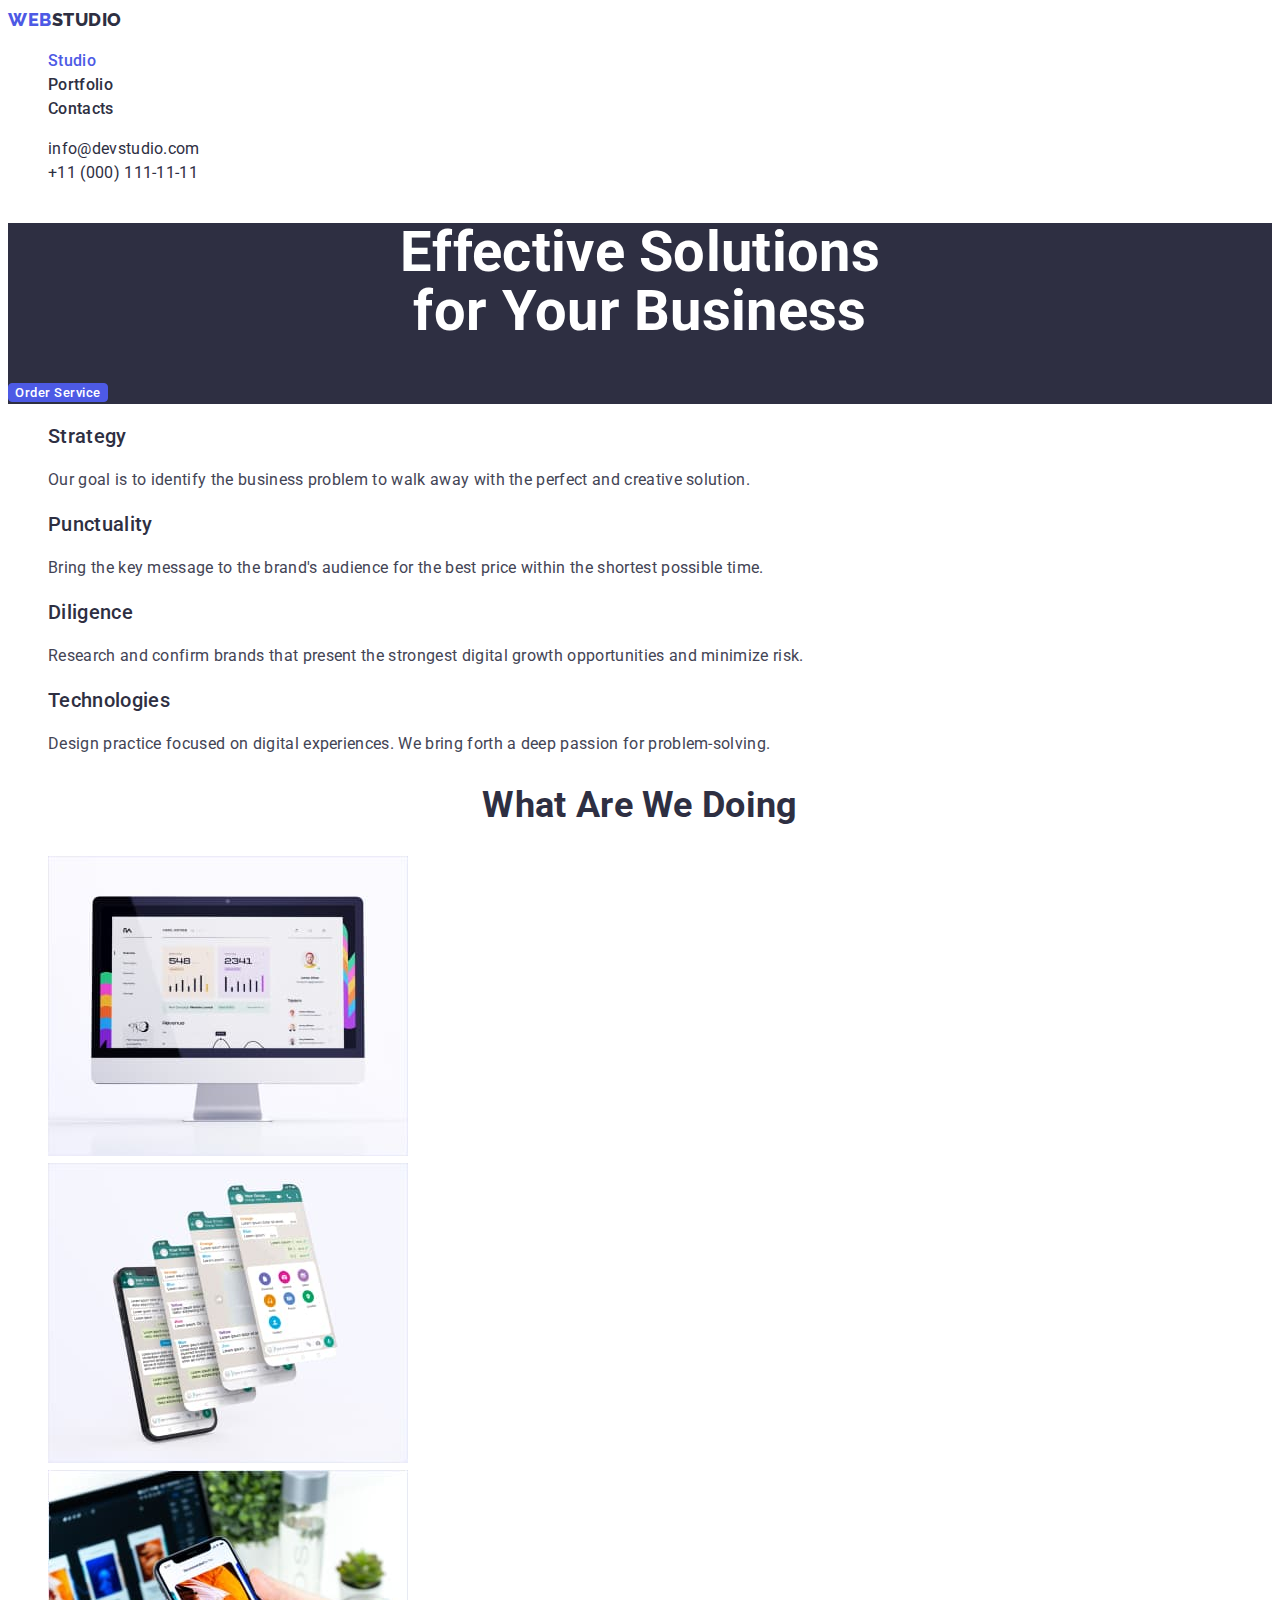
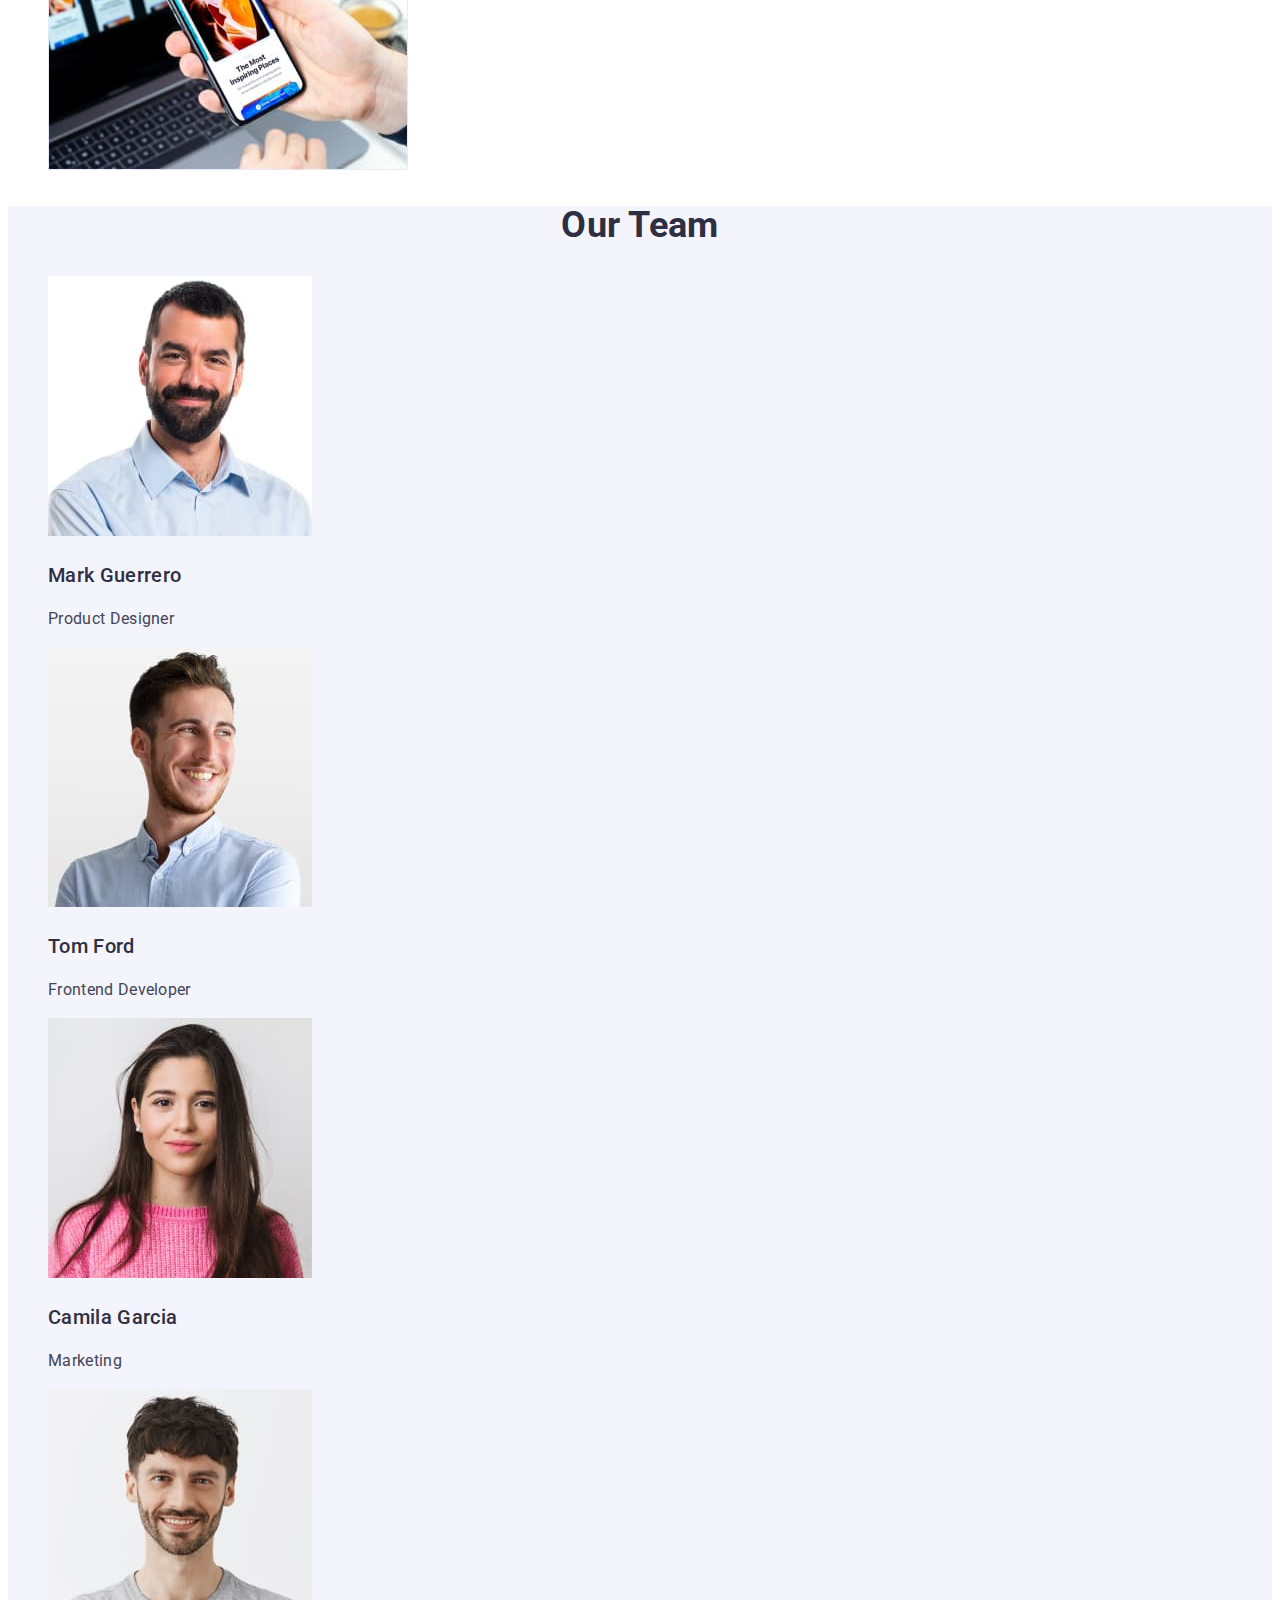
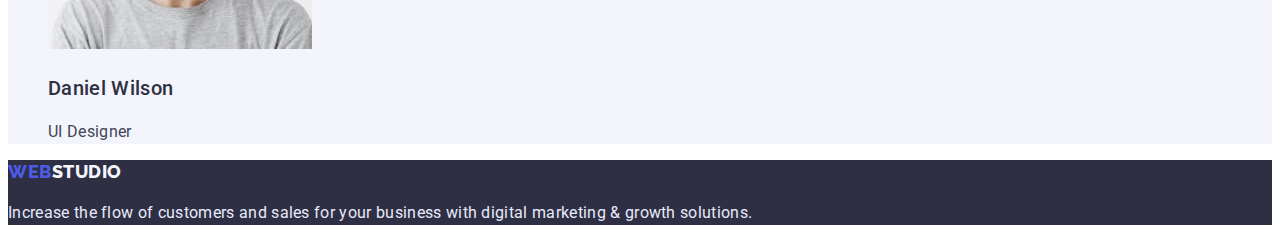
==== index.html @ faf0fa09 "-" ====
<!DOCTYPE html>
<html lang="en">
	<head>
		<meta charset="UTF-8" />
		<meta http-equiv="X-UA-Compatible" content="IE=edge" />
		<meta name="viewport" content="width=device-width, initial-scale=1.0" />
		<link rel="preconnect" href="https://fonts.googleapis.com" />
		<link rel="preconnect" href="https://fonts.gstatic.com" crossorigin />
		<link
			href="https://fonts.googleapis.com/css2?family=Raleway:wght@800&family=Roboto:wght@400;500;700&display=swap"
			rel="stylesheet"
		/>
		<link rel="stylesheet" href="./css/styles.css" />
		<title>WebStudio</title>
	</head>
	<body>
		<!-- head -->
		<header>
			<nav class="page-nav">
				<!-- Logo -->
				<a href="./index.html" class="logo"><span>Web</span>Studio</a>
				<ul class="list">
					<li><a href="./index.html" class="link-nav current">Studio</a></li>
					<li><a href="./portfolio.html" class="link-nav">Portfolio</a></li>
					<li><a href="" class="link-nav">Contacts</a></li>
				</ul>
			</nav>
			<address>
				<ul class="list">
					<li><a href="mailto:info@devstudio.com" class="link-address"> info@devstudio.com</a></li>
					<li><a href="tel:+110001111111" class="link-address">+11 (000) 111-11-11</a></li>
				</ul>
			</address>
		</header>
		<main>
			<!-- Hero -->
			<section class="hero">
				<h1 class="title-first"
					>Effective Solutions <br />
					for Your Business</h1
				>
				<button type="button" class="button">Order Service</button>
			</section>
			<!-- advantages -->
			<section>
				<h2 hidden>advantages</h2>
				<ul class="list">
					<li>
						<h3 class="title-third">Strategy</h3>
						<p> Our goal is to identify the business problem to walk away with the perfect and creative solution. </p>
					</li>
					<li>
						<h3 class="title-third">Punctuality</h3>
						<p> Bring the key message to the brand's audience for the best price within the shortest possible time. </p>
					</li>
					<li>
						<h3 class="title-third">Diligence</h3>
						<p>
							Research and confirm brands that present the strongest digital growth opportunities and minimize risk.
						</p>
					</li>
					<li>
						<h3 class="title-third">Technologies</h3>
						<p> Design practice focused on digital experiences. We bring forth a deep passion for problem-solving. </p>
					</li>
				</ul>
			</section>
			<!-- What are we doing? -->
			<section>
				<h2 class="title-second">What are we doing</h2>
				<ul class="list">
					<li><img src="./images/imac.jpg" alt="comp" width="360" /></li>
					<li><img src="./images/phone.jpg" alt="phone" width="360" /></li>
					<li>
						<img src="./images/notephone.jpg" alt="comp+phone" width="360" />
					</li>
				</ul>
			</section>
			<!-- Our Team -->
			<section class="team">
				<h2 class="title-second">Our Team</h2>
				<ul class="list">
					<li>
						<img src="./images/mark.jpg" alt="Mark Guerrero" width="264" />
						<h3 class="title-third">Mark Guerrero</h3>
						<p>Product Designer</p>
					</li>
					<li>
						<img src="./images/tom.jpg" alt="Tom Ford" width="264" />
						<h3 class="title-third">Tom Ford</h3>
						<p>Frontend Developer</p>
					</li>
					<li>
						<img src="./images/camila.jpg" alt="Camila Garcia" width="264" />
						<h3 class="title-third">Camila Garcia</h3>
						<p>Marketing</p>
					</li>
					<li>
						<img src="./images/daniel.jpg" alt="Daniel Wilson" width="264" />
						<h3 class="title-third">Daniel Wilson</h3>
						<p>UI Designer</p>
					</li>
				</ul>
			</section>
		</main>
		<!-- Page footer -->
		<footer class="footer">
			<a href="./index.html" class="logo logo-footer"><span>Web</span>Studio</a>
			<p> Increase the flow of customers and sales for your business with digital marketing & growth solutions. </p>
		</footer>
	</body>
</html>
---- css/styles.css ----
:root {
	--iris-active-focused: #4d5ae5;
	--ocean: #404bbf;
	--navyblue-shadow: #2e2f42;
	--green-success: #31d0aa;
	--body-text: #434455;
	--helper-text: #8e8f99;
	--cornflower-accent: #e7e9fc;
	--cloud-light: #f4f4fd;
	--white: #ffffff;
	--navyblue-modal: rgba(46, 47, 66, 0.4);
	--grey: rgba(46, 47, 66, 0.7);
}
body {
	background-color: var(--white);
	font-family: "Roboto", sans-serif;
	font-weight: 400;
	font-size: 16px;
	line-height: 1.5;
	letter-spacing: 0.02em;
	color: var(--body-text);
}
a {
	text-decoration: none;
}
/* навигация-шапка */
.link-nav {
	font-weight: 500;
	color: var(--navyblue-shadow);
}
.current {
	color: var(--iris-active-focused);
}
.link-nav:hover,
.link-nav:focus {
	color: var(--ocean);
}
.link-nav:active {
	color: var(--iris-active-focused);
}
.link-address {
	color: var(--navyblue-shadow);
	font-style: normal;
}
.link-address:hover,
.link-address:focus {
	color: var(--ocean);
}
.list {
	list-style: none;
}
.logo {
	font-family: "Raleway", sans-serif;
	font-weight: 800;
	font-size: 18px;
	line-height: 1.33;
	letter-spacing: 0.03em;
	text-transform: uppercase;
	color: var(--navyblue-shadow);
}
.logo > span {
	color: var(--iris-active-focused);
}
/* Оформление героя */
.hero {
	background-color: var(--navyblue-shadow);
}
.title-first {
	font-size: 56px;
	line-height: 1.07;
	text-align: center;
	color: var(--white);
}
.button {
	font-family: "Roboto", sans-serif;
	cursor: pointer;
	background: var(--iris-active-focused);
	font-weight: 500;
	letter-spacing: 0.04em;
	text-align: center;
	border: 1px solid var(--iris-active-focused);
	border-radius: 4px;
	color: var(--white);
}
.button:hover,
.button:focus {
	background-color: var(--ocean);
}
.title-second {
	font-size: 36px;
	line-height: 1.11;
	text-align: center;
	text-transform: capitalize;
	color: var(--navyblue-shadow);
}
.title-third {
	font-weight: 500;
	font-size: 20px;
	line-height: 1.2;
	color: var(--navyblue-shadow);
}
.team {
	background-color: var(--cloud-light);
}
.footer {
	background-color: var(--navyblue-shadow);
	color: var(--cornflower-accent);
}
.logo-footer {
	color: var(--cloud-light);
}
.button-filter {
	font-family: "Roboto", sans-serif;
	cursor: pointer;
	font-weight: 500;
	letter-spacing: 0.04em;
	background-color: var(--cloud-light);
	color: var(--iris-active-focused);
	border: 1px solid #e7e9fc;
	border-radius: 4px;
}
.button-filter:hover,
.button-filter:focus {
	background-color: var(--iris-active-focused);
	color: var(--white);
}
.sample-type {
	color: var(--body-text);
}
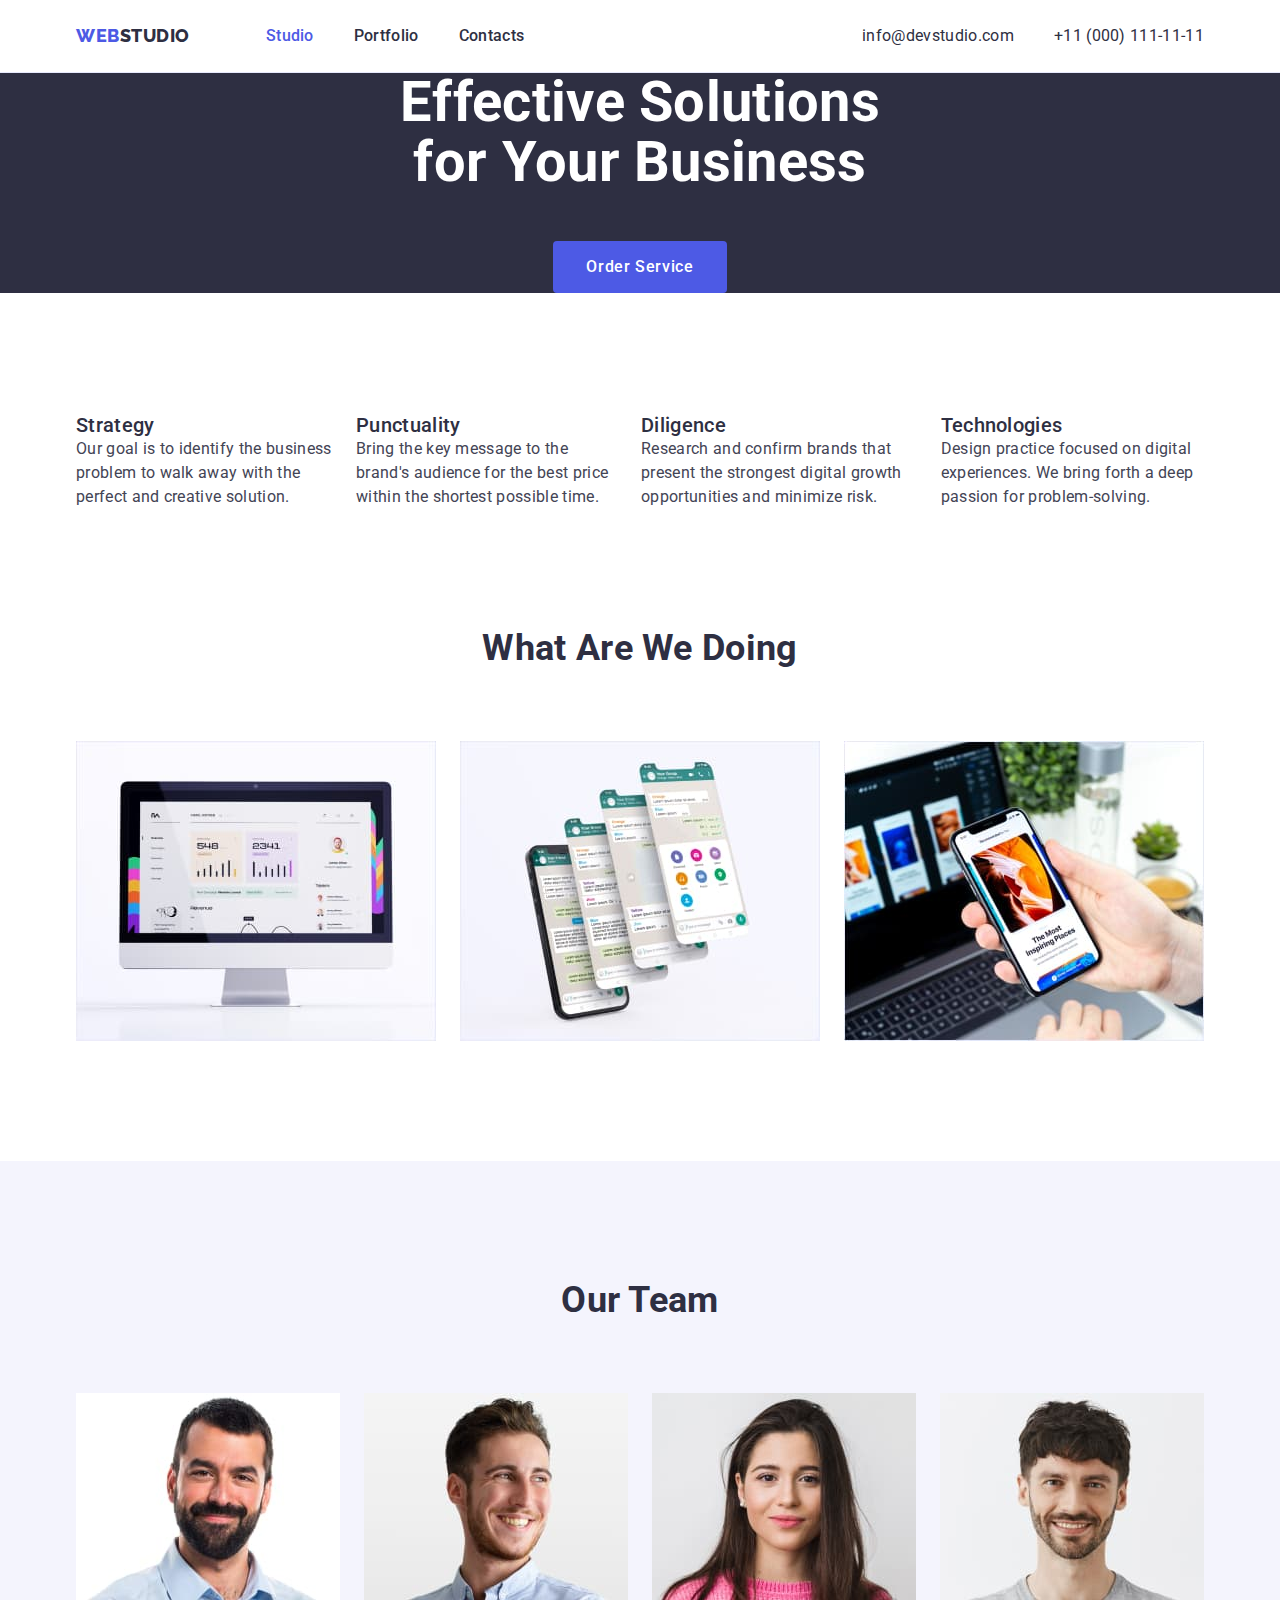
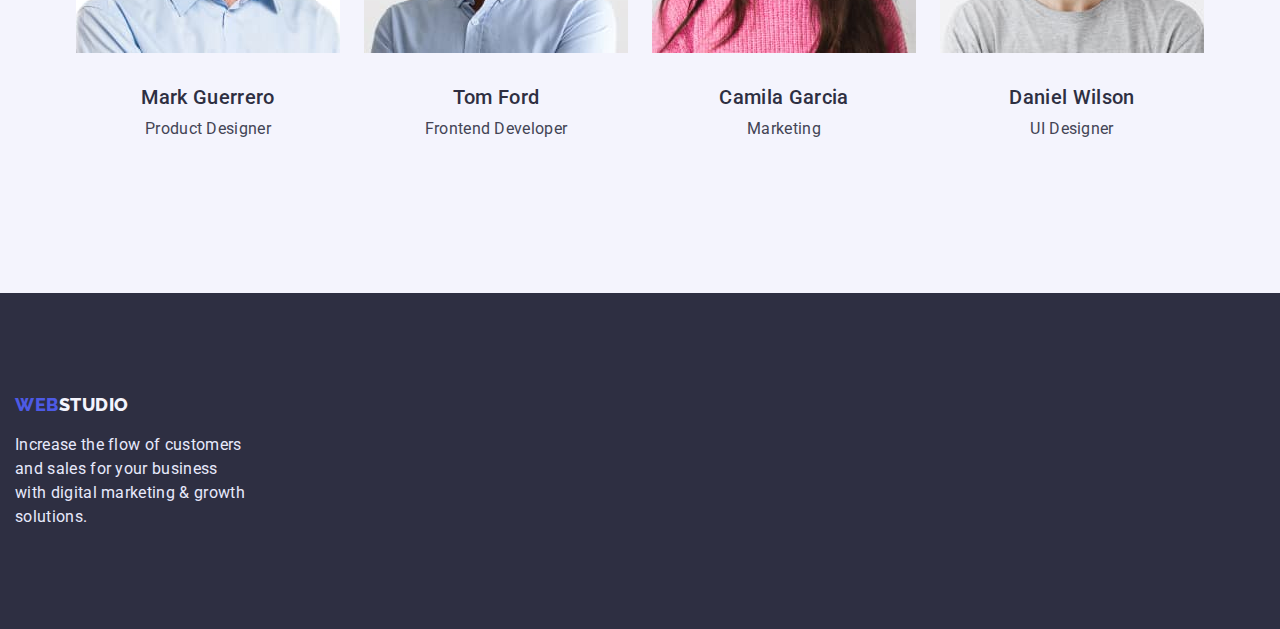
==== commit 3512b3f4: "finaly" ====
--- a/index.html
+++ b/index.html
@@ -10,27 +10,30 @@
 			href="https://fonts.googleapis.com/css2?family=Raleway:wght@800&family=Roboto:wght@400;500;700&display=swap"
 			rel="stylesheet"
 		/>
+		<link href="https://cdn.jsdelivr.net/npm/modern-normalize@1.1.0/modern-normalize.min.css" rel="stylesheet" />
 		<link rel="stylesheet" href="./css/styles.css" />
 		<title>WebStudio</title>
 	</head>
 	<body>
 		<!-- head -->
 		<header>
-			<nav class="page-nav">
-				<!-- Logo -->
-				<a href="./index.html" class="logo"><span>Web</span>Studio</a>
-				<ul class="list">
-					<li><a href="./index.html" class="link-nav current">Studio</a></li>
-					<li><a href="./portfolio.html" class="link-nav">Portfolio</a></li>
-					<li><a href="" class="link-nav">Contacts</a></li>
-				</ul>
-			</nav>
-			<address>
-				<ul class="list">
-					<li><a href="mailto:info@devstudio.com" class="link-address"> info@devstudio.com</a></li>
-					<li><a href="tel:+110001111111" class="link-address">+11 (000) 111-11-11</a></li>
-				</ul>
-			</address>
+			<div class="container header-list">
+				<nav class="page-nav">
+					<!-- Logo -->
+					<a href="./index.html" class="logo"><span>Web</span>Studio</a>
+					<ul class="list list-nav">
+						<li><a href="./index.html" class="link-nav current">Studio</a></li>
+						<li><a href="./portfolio.html" class="link-nav">Portfolio</a></li>
+						<li><a href="" class="link-nav">Contacts</a></li>
+					</ul>
+				</nav>
+				<address>
+					<ul class="list address-nav">
+						<li><a href="mailto:info@devstudio.com" class="link-address"> info@devstudio.com</a></li>
+						<li><a href="tel:+110001111111" class="link-address">+11 (000) 111-11-11</a></li>
+					</ul>
+				</address>
+			</div>
 		</header>
 		<main>
 			<!-- Hero -->
@@ -42,71 +45,93 @@
 				<button type="button" class="button">Order Service</button>
 			</section>
 			<!-- advantages -->
-			<section>
-				<h2 hidden>advantages</h2>
-				<ul class="list">
-					<li>
-						<h3 class="title-third">Strategy</h3>
-						<p> Our goal is to identify the business problem to walk away with the perfect and creative solution. </p>
-					</li>
-					<li>
-						<h3 class="title-third">Punctuality</h3>
-						<p> Bring the key message to the brand's audience for the best price within the shortest possible time. </p>
-					</li>
-					<li>
-						<h3 class="title-third">Diligence</h3>
-						<p>
-							Research and confirm brands that present the strongest digital growth opportunities and minimize risk.
-						</p>
-					</li>
-					<li>
-						<h3 class="title-third">Technologies</h3>
-						<p> Design practice focused on digital experiences. We bring forth a deep passion for problem-solving. </p>
-					</li>
-				</ul>
+			<section class="section">
+				<div class="container advantages">
+					<h2 hidden>advantages</h2>
+					<ul class="list">
+						<li class="item">
+							<h3 class="title-third">Strategy</h3>
+							<p> Our goal is to identify the business problem to walk away with the perfect and creative solution. </p>
+						</li>
+						<li class="item">
+							<h3 class="title-third">Punctuality</h3>
+							<p>
+								Bring the key message to the brand's audience for the best price within the shortest possible time.
+							</p>
+						</li>
+						<li class="item">
+							<h3 class="title-third">Diligence</h3>
+							<p>
+								Research and confirm brands that present the strongest digital growth opportunities and minimize risk.
+							</p>
+						</li>
+						<li class="item">
+							<h3 class="title-third">Technologies</h3>
+							<p>
+								Design practice focused on digital experiences. We bring forth a deep passion for problem-solving.
+							</p>
+						</li>
+					</ul>
+				</div>
 			</section>
 			<!-- What are we doing? -->
-			<section>
-				<h2 class="title-second">What are we doing</h2>
-				<ul class="list">
-					<li><img src="./images/imac.jpg" alt="comp" width="360" /></li>
-					<li><img src="./images/phone.jpg" alt="phone" width="360" /></li>
-					<li>
-						<img src="./images/notephone.jpg" alt="comp+phone" width="360" />
-					</li>
-				</ul>
+			<section class="areas section">
+				<div class="container">
+					<h2 class="title-second">What are we doing</h2>
+					<ul class="list list-areas">
+						<li><img src="./images/imac.jpg" alt="comp" width="360" /></li>
+						<li><img src="./images/phone.jpg" alt="phone" width="360" /></li>
+						<li>
+							<img src="./images/notephone.jpg" alt="comp+phone" width="360" />
+						</li>
+					</ul>
+				</div>
 			</section>
 			<!-- Our Team -->
-			<section class="team">
-				<h2 class="title-second">Our Team</h2>
-				<ul class="list">
-					<li>
-						<img src="./images/mark.jpg" alt="Mark Guerrero" width="264" />
-						<h3 class="title-third">Mark Guerrero</h3>
-						<p>Product Designer</p>
-					</li>
-					<li>
-						<img src="./images/tom.jpg" alt="Tom Ford" width="264" />
-						<h3 class="title-third">Tom Ford</h3>
-						<p>Frontend Developer</p>
-					</li>
-					<li>
-						<img src="./images/camila.jpg" alt="Camila Garcia" width="264" />
-						<h3 class="title-third">Camila Garcia</h3>
-						<p>Marketing</p>
-					</li>
-					<li>
-						<img src="./images/daniel.jpg" alt="Daniel Wilson" width="264" />
-						<h3 class="title-third">Daniel Wilson</h3>
-						<p>UI Designer</p>
-					</li>
-				</ul>
+			<section class="team section">
+				<div class="container">
+					<h2 class="title-second">Our Team</h2>
+					<ul class="list list-empl">
+						<li>
+							<img src="./images/mark.jpg" alt="Mark Guerrero" width="264" />
+							<div class="empl-name">
+								<h3 class="title-third">Mark Guerrero</h3>
+								<p>Product Designer</p>
+							</div>
+						</li>
+						<li>
+							<img src="./images/tom.jpg" alt="Tom Ford" width="264" />
+							<div class="empl-name">
+								<h3 class="title-third">Tom Ford</h3>
+								<p>Frontend Developer</p>
+							</div>
+						</li>
+						<li>
+							<img src="./images/camila.jpg" alt="Camila Garcia" width="264" />
+							<div class="empl-name">
+								<h3 class="title-third">Camila Garcia</h3>
+								<p>Marketing</p>
+							</div>
+						</li>
+						<li>
+							<img src="./images/daniel.jpg" alt="Daniel Wilson" width="264" />
+							<div class="empl-name">
+								<h3 class="title-third">Daniel Wilson</h3>
+								<p>UI Designer</p>
+							</div>
+						</li>
+					</ul>
+				</div>
 			</section>
 		</main>
 		<!-- Page footer -->
 		<footer class="footer">
-			<a href="./index.html" class="logo logo-footer"><span>Web</span>Studio</a>
-			<p> Increase the flow of customers and sales for your business with digital marketing & growth solutions. </p>
+			<div class="container footer-items"
+				><a href="./index.html" class="logo logo-footer"><span>Web</span>Studio</a>
+				<p>
+					Increase the flow of customers and sales for your business with digital marketing & growth solutions.
+				</p></div
+			>
 		</footer>
 	</body>
 </html>
--- a/css/styles.css
+++ b/css/styles.css
@@ -23,8 +23,65 @@
 a {
 	text-decoration: none;
 }
-/* навигация-шапка */
+h1,
+h2,
+h3,
+h4,
+h5,
+h6,
+p {
+	margin-top: 0;
+	margin-bottom: 0;
+	padding-left: 0;
+}
+img {
+	display: block;
+	max-width: 100%;
+	height: auto;
+}
+.list {
+	list-style: none;
+	margin: 0;
+	padding: 0;
+}
+.container {
+	width: 1158px;
+	margin-left: auto;
+	margin-right: auto;
+	padding-left: 15px;
+	padding-right: 15px;
+}
+
+/* ========навигация-шапка========= */
+address {
+	margin-left: auto;
+}
+.address-nav {
+	display: flex;
+}
+.address-nav li + li {
+	margin-left: 40px;
+}
+.list-nav {
+	display: flex;
+	flex-direction: row;
+}
+.list-nav li + li {
+	margin-left: 40px;
+}
+.header-list {
+	display: flex;
+	align-items: center;
+}
+.page-nav {
+	display: flex;
+	align-items: center;
+}
 .link-nav {
+	display: block;
+	padding-top: 24px;
+	padding-bottom: 24px;
+
 	font-weight: 500;
 	color: var(--navyblue-shadow);
 }
@@ -46,10 +103,8 @@
 .link-address:focus {
 	color: var(--ocean);
 }
-.list {
-	list-style: none;
-}
 .logo {
+	margin-right: 76px;
 	font-family: "Raleway", sans-serif;
 	font-weight: 800;
 	font-size: 18px;
@@ -61,31 +116,42 @@
 .logo > span {
 	color: var(--iris-active-focused);
 }
-/* Оформление героя */
+header {
+	border-bottom: 1px solid var(--cornflower-accent);
+}
+/* =========Оформление героя================== */
 .hero {
 	background-color: var(--navyblue-shadow);
-}
+	text-align: center;
+}
+.button {
+	margin-top: 48px;
+	margin-right: auto;
+	margin-left: auto;
+	padding: 16px 32px;
+
+	font-family: "Roboto", sans-serif;
+	cursor: pointer;
+	background: var(--iris-active-focused);
+	font-weight: 500;
+	letter-spacing: 0.04em;
+	text-align: center;
+	min-width: 169px;
+	border: 1px solid transparent;
+	border-radius: 4px;
+	color: var(--white);
+}
+.button:hover,
+.button:focus {
+	background-color: var(--ocean);
+}
+/* Заголовки */
 .title-first {
 	font-size: 56px;
 	line-height: 1.07;
 	text-align: center;
 	color: var(--white);
 }
-.button {
-	font-family: "Roboto", sans-serif;
-	cursor: pointer;
-	background: var(--iris-active-focused);
-	font-weight: 500;
-	letter-spacing: 0.04em;
-	text-align: center;
-	border: 1px solid var(--iris-active-focused);
-	border-radius: 4px;
-	color: var(--white);
-}
-.button:hover,
-.button:focus {
-	background-color: var(--ocean);
-}
 .title-second {
 	font-size: 36px;
 	line-height: 1.11;
@@ -99,16 +165,69 @@
 	line-height: 1.2;
 	color: var(--navyblue-shadow);
 }
+/* ==============Преимущества============= */
+.section {
+	padding-top: 120px;
+	padding-bottom: 120px;
+}
+.advantages .item {
+	width: calc((100%-72px) / 4);
+	margin-right: 24px;
+}
+.advantages .item:last-child {
+	margin-right: 0;
+}
+.advantages .list {
+	display: flex;
+}
+/* =====Что мы делаем============= */
+.list-areas {
+	display: flex;
+	justify-content: space-between;
+}
+.areas {
+	padding-top: 0;
+}
+/* =================Команда=============== */
 .team {
 	background-color: var(--cloud-light);
 }
+.team .title-second,
+.areas .title-second {
+	padding-bottom: 72px;
+}
+.list-empl {
+	display: flex;
+	justify-content: space-between;
+}
+
+.empl-name {
+	text-align: center;
+	padding-bottom: 32px;
+	padding-top: 32px;
+}
+.list-empl .title-third {
+	padding-bottom: 8px;
+}
+/* =========Footer======== */
 .footer {
 	background-color: var(--navyblue-shadow);
 	color: var(--cornflower-accent);
 }
 .logo-footer {
+	display: flex;
 	color: var(--cloud-light);
 }
+.footer-items {
+	margin-left: 0;
+	padding-top: 100px;
+	padding-bottom: 100px;
+	width: 264px;
+}
+.footer-items p {
+	padding-top: 16px;
+}
+/* Кнопки фильтра портфолио */
 .button-filter {
 	font-family: "Roboto", sans-serif;
 	cursor: pointer;
@@ -127,3 +246,40 @@
 .sample-type {
 	color: var(--body-text);
 }
+.btns-filter {
+	display: flex;
+	margin-top: 96px;
+	margin-bottom: 72px;
+	justify-content: center;
+}
+.btns-filter li + li {
+	margin-left: 24px;
+}
+.img-works {
+	display: flex;
+	flex-wrap: wrap;
+	flex-basis: calc((100%-48) / 3);
+	margin-left: -24px;
+	margin-bottom: -24px;
+}
+.img-works .title-third {
+	padding-left: 16px;
+	padding-top: 32px;
+}
+.img-works p {
+	margin-top: 8px;
+	padding-bottom: 32px;
+	padding-left: 16px;
+}
+.img-works li {
+	margin-left: 24px;
+	margin-bottom: 48px;
+}
+.img-works li:nth-child(3n) {
+	margin-right: 0;
+}
+.img-title {
+	border-bottom: 1px solid var(--cornflower-accent);
+	border-right: 1px solid var(--cornflower-accent);
+	border-left: 1px solid var(--cornflower-accent);
+}
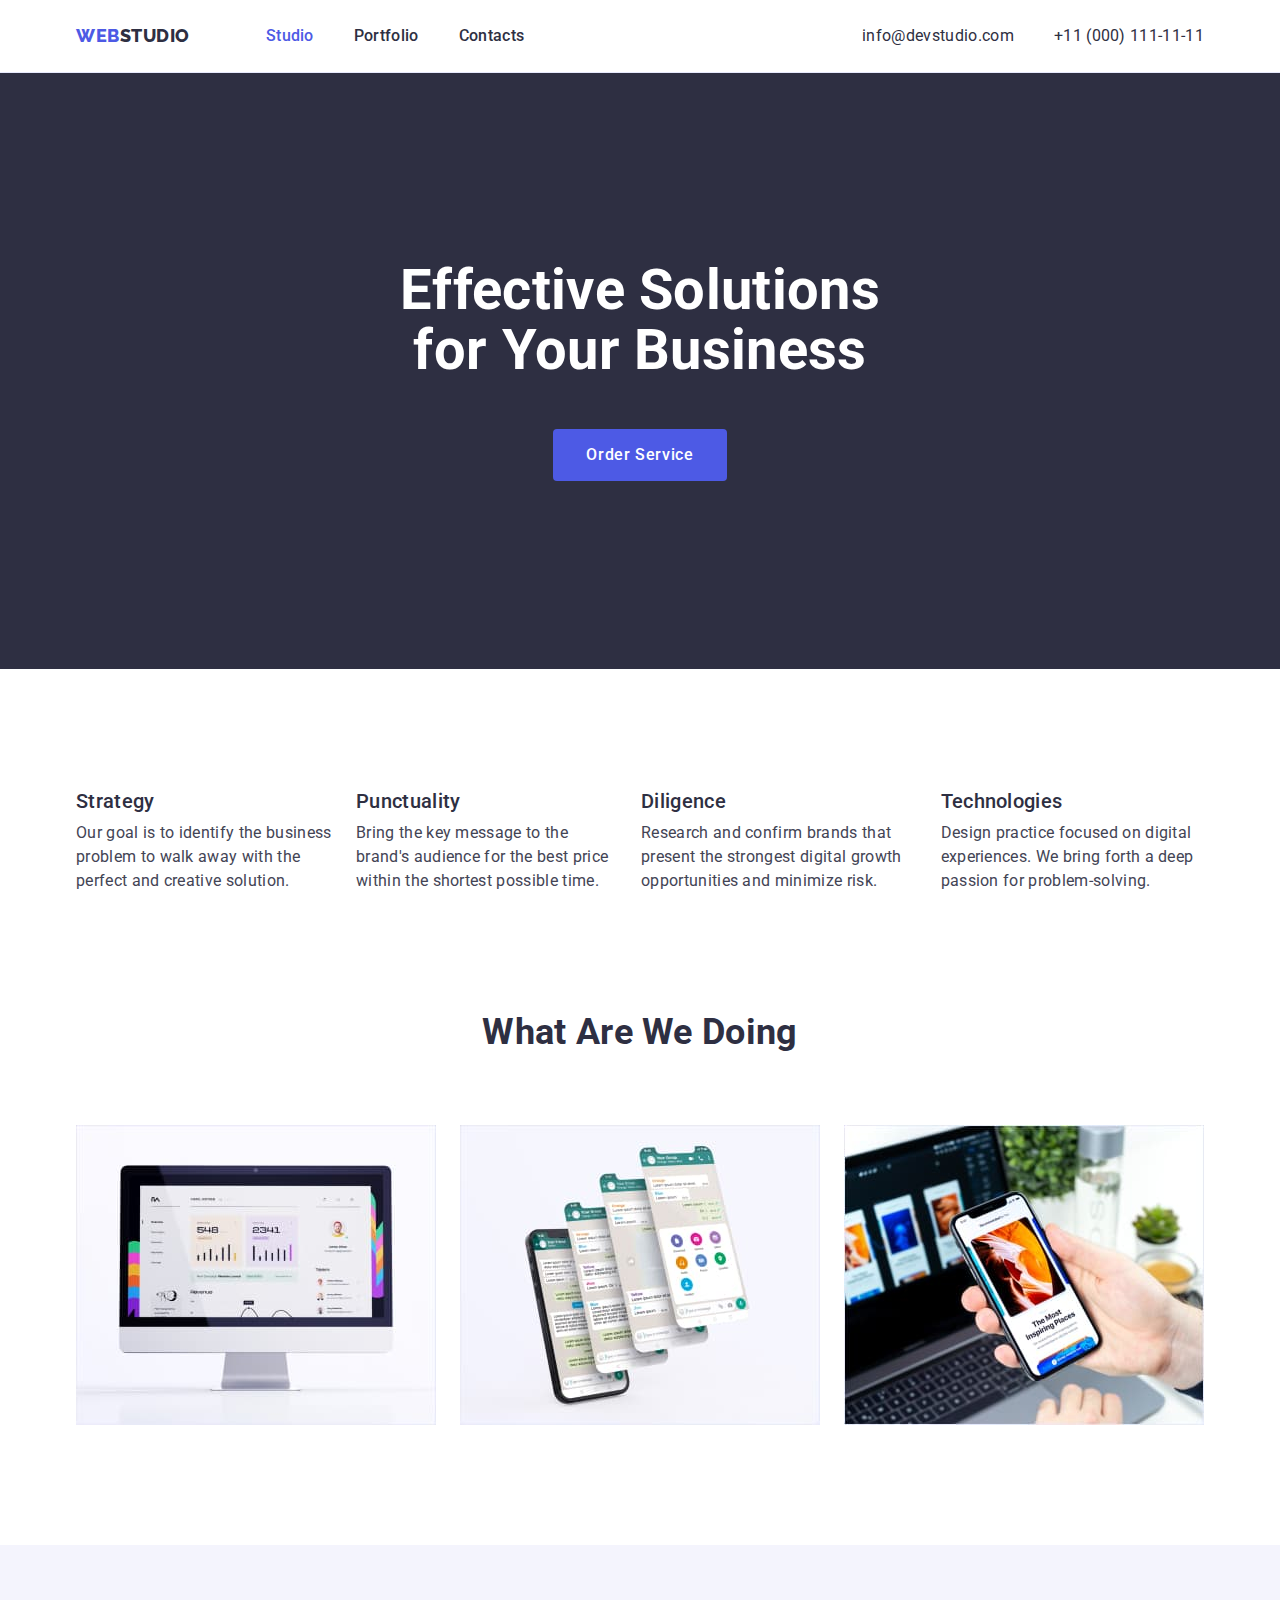
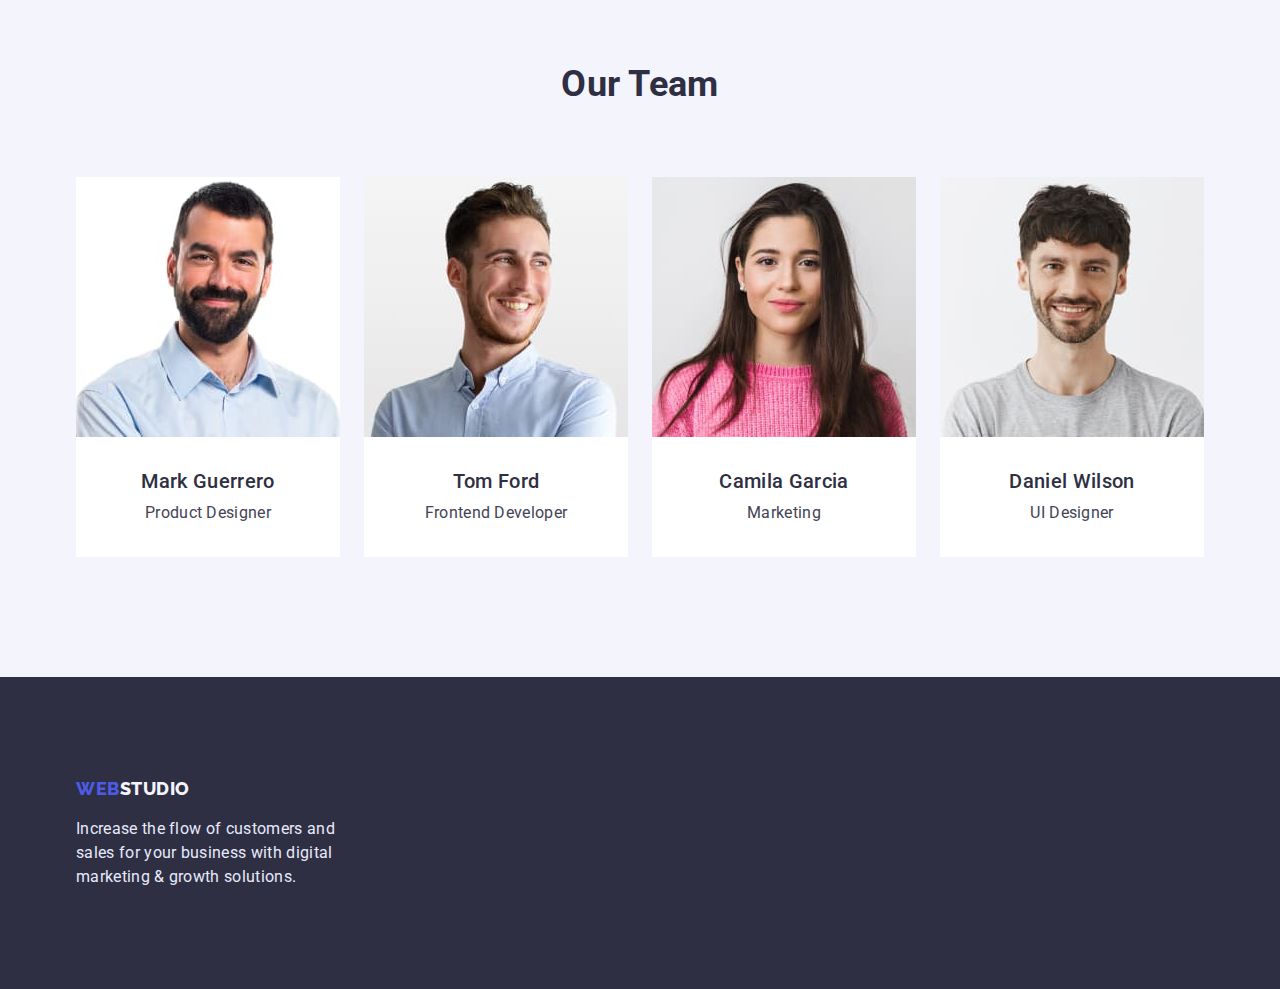
==== commit 504e9402: "correct" ====
--- a/index.html
+++ b/index.html
@@ -38,11 +38,10 @@
 		<main>
 			<!-- Hero -->
 			<section class="hero">
-				<h1 class="title-first"
-					>Effective Solutions <br />
-					for Your Business</h1
-				>
-				<button type="button" class="button">Order Service</button>
+				<div class="container">
+					<h1 class="title-first">Effective Solutions <br />for Your Business</h1>
+					<button type="button" class="button">Order Service</button>
+				</div>
 			</section>
 			<!-- advantages -->
 			<section class="section">
--- a/css/styles.css
+++ b/css/styles.css
@@ -121,6 +121,8 @@
 }
 /* =========Оформление героя================== */
 .hero {
+	padding-top: 188px;
+	padding-bottom: 188px;
 	background-color: var(--navyblue-shadow);
 	text-align: center;
 }
@@ -170,6 +172,9 @@
 	padding-top: 120px;
 	padding-bottom: 120px;
 }
+.advantages .title-third {
+	margin-bottom: 8px;
+}
 .advantages .item {
 	width: calc((100%-72px) / 4);
 	margin-right: 24px;
@@ -194,7 +199,7 @@
 }
 .team .title-second,
 .areas .title-second {
-	padding-bottom: 72px;
+	margin-bottom: 72px;
 }
 .list-empl {
 	display: flex;
@@ -202,15 +207,19 @@
 }
 
 .empl-name {
+	background-color: var(--white);
 	text-align: center;
 	padding-bottom: 32px;
 	padding-top: 32px;
 }
 .list-empl .title-third {
-	padding-bottom: 8px;
+	margin-bottom: 8px;
 }
 /* =========Footer======== */
 .footer {
+	padding-top: 100px;
+	padding-bottom: 100px;
+
 	background-color: var(--navyblue-shadow);
 	color: var(--cornflower-accent);
 }
@@ -219,16 +228,20 @@
 	color: var(--cloud-light);
 }
 .footer-items {
-	margin-left: 0;
-	padding-top: 100px;
-	padding-bottom: 100px;
+	/* margin-left: 0; */
+}
+.footer-items p {
+	margin-top: 16px;
 	width: 264px;
 }
-.footer-items p {
-	padding-top: 16px;
-}
 /* Кнопки фильтра портфолио */
+.prtf-section {
+	padding-top: 96px;
+	padding-bottom: 120px;
+}
 .button-filter {
+	padding: 12px 24px;
+
 	font-family: "Roboto", sans-serif;
 	cursor: pointer;
 	font-weight: 500;
@@ -248,37 +261,27 @@
 }
 .btns-filter {
 	display: flex;
-	margin-top: 96px;
 	margin-bottom: 72px;
 	justify-content: center;
 }
 .btns-filter li + li {
 	margin-left: 24px;
 }
+/* =============Разметка картинок работ===== */
+.img-item {
+	flex-basis: calc((100% - 48px) / 3);
+}
 .img-works {
 	display: flex;
 	flex-wrap: wrap;
-	flex-basis: calc((100%-48) / 3);
-	margin-left: -24px;
-	margin-bottom: -24px;
-}
-.img-works .title-third {
-	padding-left: 16px;
-	padding-top: 32px;
+	gap: 48px 24px;
 }
 .img-works p {
 	margin-top: 8px;
-	padding-bottom: 32px;
-	padding-left: 16px;
-}
-.img-works li {
-	margin-left: 24px;
-	margin-bottom: 48px;
-}
-.img-works li:nth-child(3n) {
-	margin-right: 0;
-}
+}
+
 .img-title {
+	padding: 32px 0 32px 16px;
 	border-bottom: 1px solid var(--cornflower-accent);
 	border-right: 1px solid var(--cornflower-accent);
 	border-left: 1px solid var(--cornflower-accent);
